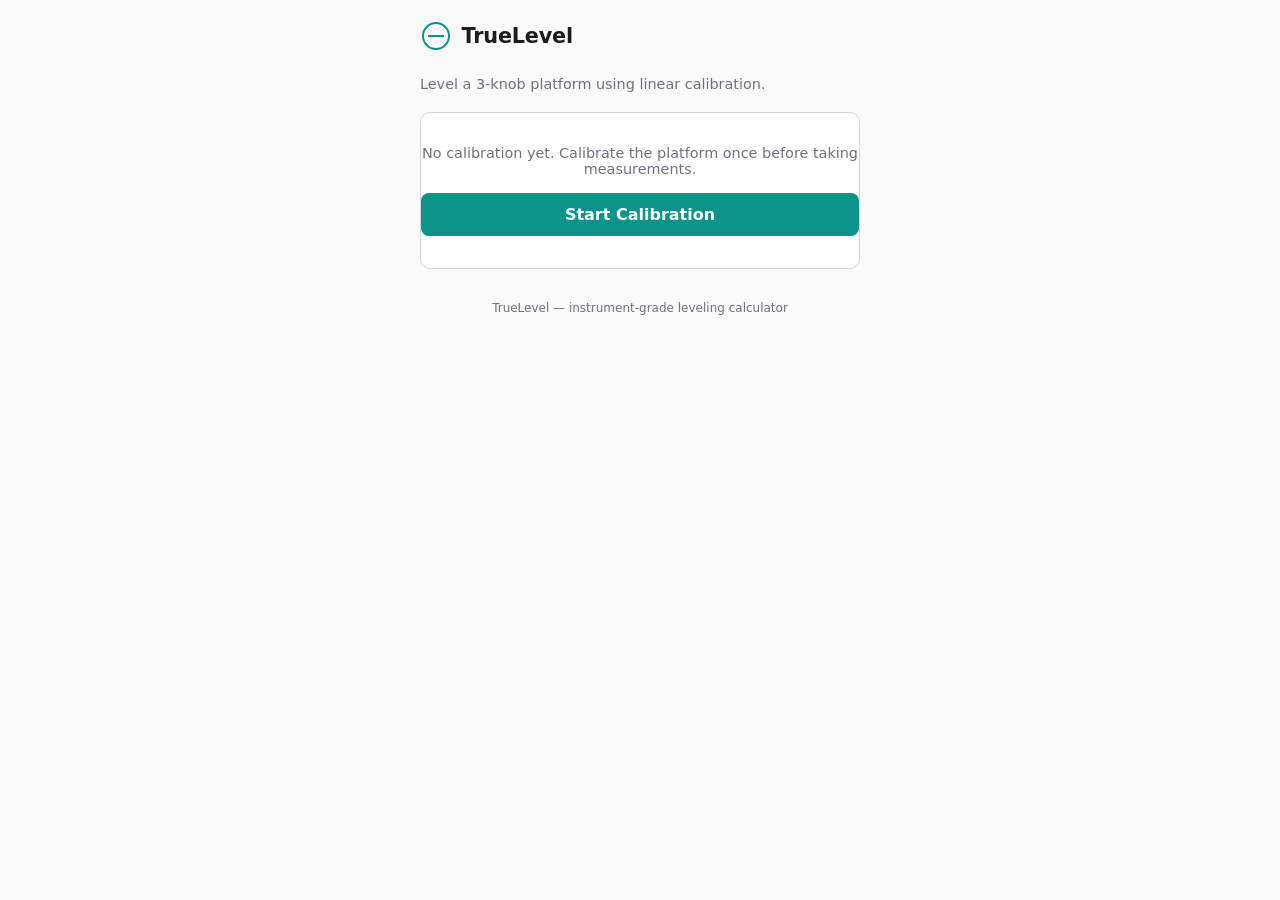
==== truelevel/index.html @ a00348c5 "Initial commit: TrueLevel PWA + GitHub Pages deploy 3-knob platform leveling calculator. Static PWA " ====
<!DOCTYPE html>
<html lang="en">
<head>
<meta charset="UTF-8" />
<meta name="viewport" content="width=device-width, initial-scale=1, viewport-fit=cover" />
<title>TrueLevel</title>
<meta name="theme-color" content="#0d9488" />
<link rel="manifest" href="manifest.json" />
<link rel="apple-touch-icon" href="icons/icon-192.png" />
<link rel="icon" href="icons/icon-192.png" />
<link rel="stylesheet" href="css/style.css" />
</head>
<body>
<div class="app">
  <header class="app-header">
    <svg class="brand-icon" viewBox="0 0 32 32" fill="none" xmlns="http://www.w3.org/2000/svg">
      <circle cx="16" cy="16" r="13" stroke="#0D9488" stroke-width="2"/>
      <line x1="8" y1="16" x2="24" y2="16" stroke="#0D9488" stroke-width="2"/>
    </svg>
    <h1>TrueLevel</h1>
  </header>
  <p class="subtitle">Level a 3-knob platform using linear calibration.</p>

  <div id="home-content"></div>

  <p class="footer-note">TrueLevel &mdash; instrument-grade leveling calculator</p>
</div>

<script src="js/storage.js"></script>
<script src="js/home.js"></script>
<script src="js/register-sw.js"></script>
</body>
</html>
---- truelevel/css/style.css ----
:root {
  --bg: #fafafa;
  --surface: #ffffff;
  --accent: #0d9488;
  --accent-dark: #0f766e;
  --text: #1c1c1c;
  --text-muted: #6b7280;
  --border: #d1d5db;
  --readout-bg: #f3f4f6;
  --ok: #16a34a;
  --warn: #dc2626;
  --font-sans: system-ui, -apple-system, "Segoe UI", Roboto, sans-serif;
  --font-mono: "SFMono-Regular", Consolas, "Liberation Mono", Menlo, monospace;
}

* {
  box-sizing: border-box;
}

html,
body {
  margin: 0;
  padding: 0;
  background: var(--bg);
  color: var(--text);
  font-family: var(--font-sans);
  -webkit-font-smoothing: antialiased;
}

body {
  min-height: 100vh;
  display: flex;
  flex-direction: column;
  align-items: center;
  padding: 0 0 2rem;
}

.app {
  width: 100%;
  max-width: 480px;
  padding: 1.25rem 1.25rem 3rem;
}

header.app-header {
  display: flex;
  align-items: center;
  gap: 0.6rem;
  margin-bottom: 1.5rem;
}

.brand-icon {
  width: 32px;
  height: 32px;
  flex-shrink: 0;
}

h1 {
  font-size: 1.3rem;
  font-weight: 700;
  margin: 0;
  letter-spacing: -0.01em;
}

h2 {
  font-size: 1.05rem;
  font-weight: 600;
  margin: 0 0 0.75rem;
}

p.subtitle {
  color: var(--text-muted);
  font-size: 0.9rem;
  margin: 0 0 1.25rem;
}

.card {
  background: var(--surface);
  border: 1px solid var(--border);
  border-radius: 10px;
  padding: 1.1rem;
  margin-bottom: 1rem;
}

.notice {
  background: #f0fdfa;
  border: 1px solid #99f6e4;
  color: var(--accent-dark);
  border-radius: 8px;
  padding: 0.75rem 0.9rem;
  font-size: 0.85rem;
  margin-bottom: 1.25rem;
}

.progress {
  display: flex;
  align-items: center;
  gap: 0.5rem;
  margin-bottom: 1.25rem;
}

.progress-label {
  font-family: var(--font-mono);
  font-size: 0.8rem;
  color: var(--text-muted);
  white-space: nowrap;
}

.progress-track {
  flex: 1;
  height: 6px;
  background: var(--readout-bg);
  border-radius: 3px;
  overflow: hidden;
}

.progress-fill {
  height: 100%;
  background: var(--accent);
  border-radius: 3px;
  transition: width 0.2s ease;
}

label {
  display: block;
  font-size: 0.82rem;
  font-weight: 600;
  color: var(--text-muted);
  margin-bottom: 0.3rem;
  text-transform: uppercase;
  letter-spacing: 0.03em;
}

.field {
  margin-bottom: 1rem;
}

.point-row {
  display: grid;
  grid-template-columns: 1fr 1fr 1fr;
  gap: 0.6rem;
  margin-bottom: 1rem;
}

.point-field label {
  text-align: center;
}

input[type="number"],
input[type="text"] {
  width: 100%;
  font-family: var(--font-mono);
  font-variant-numeric: tabular-nums;
  font-size: 1.05rem;
  padding: 0.6rem 0.65rem;
  border: 1px solid var(--border);
  border-radius: 8px;
  background: var(--readout-bg);
  box-shadow: inset 0 1px 3px rgba(0, 0, 0, 0.06);
  color: var(--text);
  text-align: center;
}

input[type="number"]:focus,
input[type="text"]:focus {
  outline: none;
  border-color: var(--accent);
  box-shadow: inset 0 1px 3px rgba(0, 0, 0, 0.06), 0 0 0 3px rgba(13, 148, 136, 0.15);
}

.readout {
  font-family: var(--font-mono);
  font-variant-numeric: tabular-nums;
  background: var(--readout-bg);
  border: 1px solid var(--border);
  border-radius: 8px;
  box-shadow: inset 0 1px 3px rgba(0, 0, 0, 0.06);
  padding: 0.6rem 0.75rem;
  font-size: 1rem;
}

.select-group {
  display: flex;
  gap: 0.5rem;
}

.select-option {
  flex: 1;
  text-align: center;
  padding: 0.6rem 0.5rem;
  border: 1px solid var(--border);
  border-radius: 8px;
  background: var(--surface);
  cursor: pointer;
  font-size: 0.88rem;
  font-weight: 600;
  color: var(--text-muted);
  transition: all 0.15s ease;
  user-select: none;
}

.select-option.active {
  border-color: var(--accent);
  background: #f0fdfa;
  color: var(--accent-dark);
}

.knob-picker {
  display: flex;
  gap: 0.5rem;
}

.knob-picker .select-option {
  display: flex;
  align-items: center;
  justify-content: center;
  gap: 0.35rem;
}

button,
.btn {
  display: inline-flex;
  align-items: center;
  justify-content: center;
  gap: 0.4rem;
  width: 100%;
  font-family: var(--font-sans);
  font-size: 1rem;
  font-weight: 600;
  padding: 0.75rem 1rem;
  border-radius: 8px;
  border: none;
  cursor: pointer;
  text-decoration: none;
  transition: background 0.15s ease, transform 0.05s ease;
}

button:active,
.btn:active {
  transform: scale(0.98);
}

.btn-primary {
  background: var(--accent);
  color: #fff;
}

.btn-primary:hover {
  background: var(--accent-dark);
}

.btn-secondary {
  background: var(--surface);
  color: var(--accent-dark);
  border: 1px solid var(--accent);
}

.btn-secondary:hover {
  background: #f0fdfa;
}

.btn-text {
  background: transparent;
  color: var(--text-muted);
  font-weight: 500;
  text-decoration: underline;
}

.btn-row {
  display: flex;
  gap: 0.6rem;
  margin-top: 1.25rem;
}

.btn-row > * {
  flex: 1;
}

.stack {
  display: flex;
  flex-direction: column;
  gap: 0.75rem;
}

.knob-result {
  display: flex;
  align-items: center;
  gap: 0.9rem;
}

.knob-icon {
  width: 44px;
  height: 44px;
  flex-shrink: 0;
}

.knob-result-body {
  flex: 1;
}

.knob-result-title {
  font-weight: 700;
  font-size: 0.95rem;
  margin-bottom: 0.25rem;
  display: flex;
  align-items: center;
  gap: 0.4rem;
}

.status-dot {
  width: 9px;
  height: 9px;
  border-radius: 50%;
  flex-shrink: 0;
}

.status-dot.ok {
  background: var(--ok);
}

.status-dot.warn {
  background: var(--warn);
}

.knob-result-detail {
  font-family: var(--font-mono);
  font-variant-numeric: tabular-nums;
  font-size: 0.95rem;
  color: var(--text);
}

.knob-result-sub {
  font-size: 0.8rem;
  color: var(--text-muted);
  margin-top: 0.15rem;
}

.matrix-table {
  border-collapse: collapse;
  width: 100%;
  font-family: var(--font-mono);
  font-variant-numeric: tabular-nums;
  font-size: 0.85rem;
}

.matrix-table td {
  border: 1px solid var(--border);
  background: var(--readout-bg);
  padding: 0.4rem 0.5rem;
  text-align: center;
}

.error-text {
  color: var(--warn);
  font-size: 0.85rem;
  margin-top: 0.5rem;
}

.center-cta {
  text-align: center;
  padding: 2rem 0;
}

.footer-note {
  text-align: center;
  color: var(--text-muted);
  font-size: 0.75rem;
  margin-top: 2rem;
}
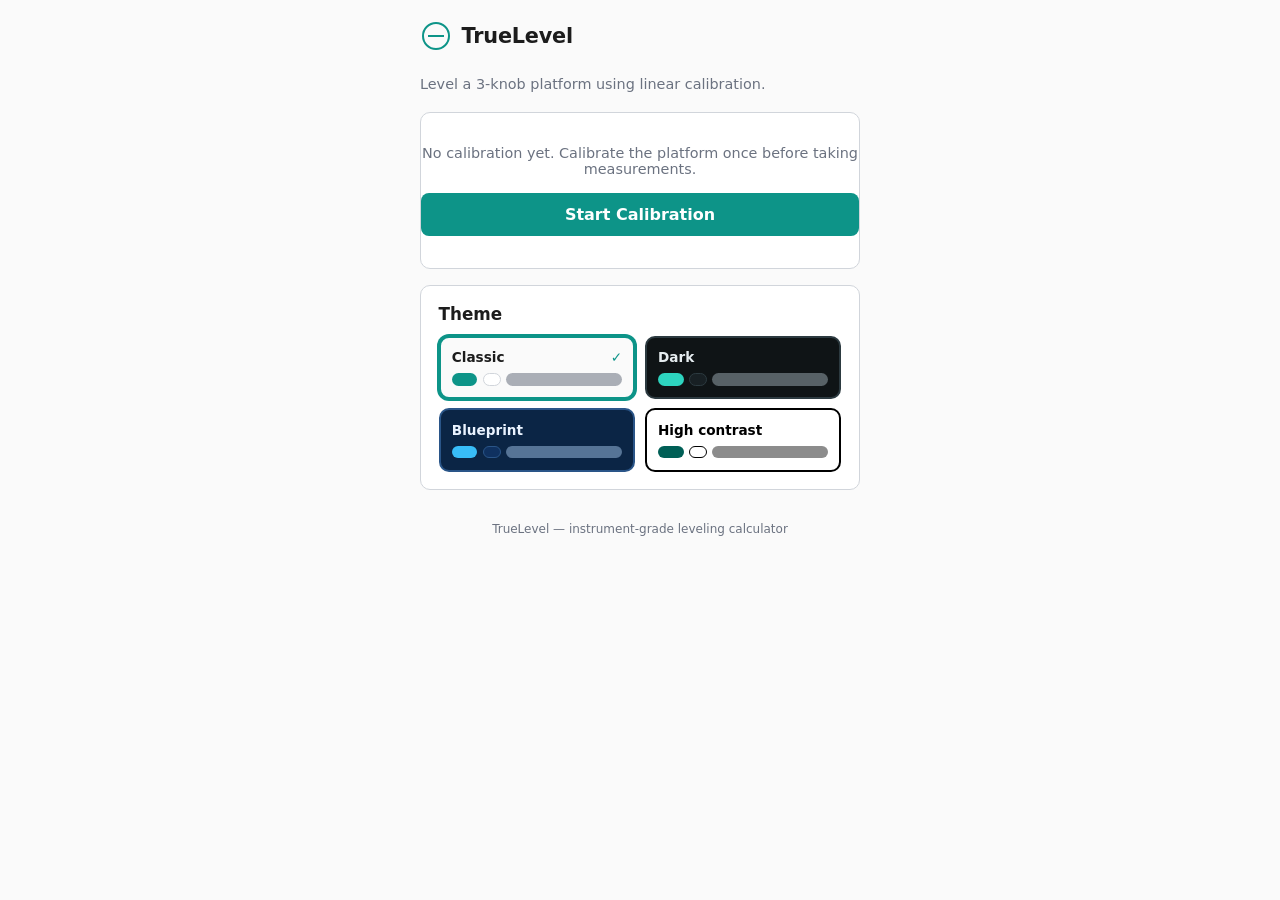
==== commit d12ce3e1: "Add in-app theme picker (Classic, Dark, Blueprint, High contrast) Colors are now tokens; each theme " ====
--- a/truelevel/index.html
+++ b/truelevel/index.html
@@ -9,19 +9,25 @@
 <link rel="apple-touch-icon" href="icons/icon-192.png" />
 <link rel="icon" href="icons/icon-192.png" />
 <link rel="stylesheet" href="css/style.css" />
+<script src="js/theme.js"></script>
 </head>
 <body>
 <div class="app">
   <header class="app-header">
     <svg class="brand-icon" viewBox="0 0 32 32" fill="none" xmlns="http://www.w3.org/2000/svg">
-      <circle cx="16" cy="16" r="13" stroke="#0D9488" stroke-width="2"/>
-      <line x1="8" y1="16" x2="24" y2="16" stroke="#0D9488" stroke-width="2"/>
+      <circle cx="16" cy="16" r="13" stroke="currentColor" stroke-width="2"/>
+      <line x1="8" y1="16" x2="24" y2="16" stroke="currentColor" stroke-width="2"/>
     </svg>
     <h1>TrueLevel</h1>
   </header>
   <p class="subtitle">Level a 3-knob platform using linear calibration.</p>
 
   <div id="home-content"></div>
+
+  <div class="card" style="margin-top: 1rem;">
+    <h2>Theme</h2>
+    <div id="theme-picker"></div>
+  </div>
 
   <p class="footer-note">TrueLevel &mdash; instrument-grade leveling calculator</p>
 </div>
--- a/truelevel/css/style.css
+++ b/truelevel/css/style.css
@@ -1,16 +1,90 @@
-:root {
+/* Theme tokens. :root and [data-theme="light"] are the Classic theme; the
+   other themes only override tokens. Any element with a data-theme attribute
+   (the <html> tag, or a preview tile in the picker) re-scopes the tokens. */
+:root,
+[data-theme="light"] {
   --bg: #fafafa;
   --surface: #ffffff;
   --accent: #0d9488;
   --accent-dark: #0f766e;
+  --accent-text: #0f766e;
+  --accent-soft: #f0fdfa;
+  --accent-border: #99f6e4;
+  --on-accent: #ffffff;
+  --focus-ring: rgba(13, 148, 136, 0.15);
   --text: #1c1c1c;
   --text-muted: #6b7280;
   --border: #d1d5db;
   --readout-bg: #f3f4f6;
+  --inset-shadow: inset 0 1px 3px rgba(0, 0, 0, 0.06);
   --ok: #16a34a;
   --warn: #dc2626;
+  --warn-soft: #fef2f2;
   --font-sans: system-ui, -apple-system, "Segoe UI", Roboto, sans-serif;
   --font-mono: "SFMono-Regular", Consolas, "Liberation Mono", Menlo, monospace;
+}
+
+/* Dark instrument: easy on the eyes in a dim workshop. */
+[data-theme="dark"] {
+  --bg: #0f1416;
+  --surface: #182024;
+  --accent: #2dd4bf;
+  --accent-dark: #5eead4;
+  --accent-text: #5eead4;
+  --accent-soft: #10302c;
+  --accent-border: #1f5a52;
+  --on-accent: #04201c;
+  --focus-ring: rgba(45, 212, 191, 0.3);
+  --text: #e6edf0;
+  --text-muted: #93a1a8;
+  --border: #2c3a40;
+  --readout-bg: #0b1012;
+  --inset-shadow: none;
+  --ok: #4ade80;
+  --warn: #f87171;
+  --warn-soft: #3a1618;
+}
+
+/* Blueprint: navy paper with a drafting grid. */
+[data-theme="blueprint"] {
+  --bg: #0b2545;
+  --surface: #0f3160;
+  --accent: #38bdf8;
+  --accent-dark: #7dd3fc;
+  --accent-text: #7dd3fc;
+  --accent-soft: #0c3b6b;
+  --accent-border: #2a6ba3;
+  --on-accent: #062033;
+  --focus-ring: rgba(56, 189, 248, 0.35);
+  --text: #eaf3ff;
+  --text-muted: #94b4d9;
+  --border: #2a5588;
+  --readout-bg: #0a2242;
+  --inset-shadow: none;
+  --ok: #34d399;
+  --warn: #fb7185;
+  --warn-soft: #4a1d33;
+}
+
+/* High contrast: black on white, bigger type and targets, for sunlight. */
+[data-theme="contrast"] {
+  --bg: #ffffff;
+  --surface: #ffffff;
+  --accent: #005f56;
+  --accent-dark: #003d37;
+  --accent-text: #00423b;
+  --accent-soft: #e3f4f1;
+  --accent-border: #005f56;
+  --on-accent: #ffffff;
+  --focus-ring: rgba(0, 95, 86, 0.35);
+  --text: #000000;
+  --text-muted: #2e2e2e;
+  --border: #000000;
+  --readout-bg: #f0f0f0;
+  --inset-shadow: none;
+  --ok: #006400;
+  --warn: #b00000;
+  --warn-soft: #fde8e8;
 }
 
 * {
@@ -82,9 +156,9 @@
 }
 
 .notice {
-  background: #f0fdfa;
-  border: 1px solid #99f6e4;
-  color: var(--accent-dark);
+  background: var(--accent-soft);
+  border: 1px solid var(--accent-border);
+  color: var(--accent-text);
   border-radius: 8px;
   padding: 0.75rem 0.9rem;
   font-size: 0.85rem;
@@ -155,7 +229,7 @@
   border: 1px solid var(--border);
   border-radius: 8px;
   background: var(--readout-bg);
-  box-shadow: inset 0 1px 3px rgba(0, 0, 0, 0.06);
+  box-shadow: var(--inset-shadow);
   color: var(--text);
   text-align: center;
 }
@@ -164,7 +238,7 @@
 input[type="text"]:focus {
   outline: none;
   border-color: var(--accent);
-  box-shadow: inset 0 1px 3px rgba(0, 0, 0, 0.06), 0 0 0 3px rgba(13, 148, 136, 0.15);
+  box-shadow: var(--inset-shadow), 0 0 0 3px var(--focus-ring);
 }
 
 .readout {
@@ -173,7 +247,7 @@
   background: var(--readout-bg);
   border: 1px solid var(--border);
   border-radius: 8px;
-  box-shadow: inset 0 1px 3px rgba(0, 0, 0, 0.06);
+  box-shadow: var(--inset-shadow);
   padding: 0.6rem 0.75rem;
   font-size: 1rem;
 }
@@ -200,8 +274,8 @@
 
 .select-option.active {
   border-color: var(--accent);
-  background: #f0fdfa;
-  color: var(--accent-dark);
+  background: var(--accent-soft);
+  color: var(--accent-text);
 }
 
 .knob-picker {
@@ -241,7 +315,7 @@
 
 .btn-primary {
   background: var(--accent);
-  color: #fff;
+  color: var(--on-accent);
 }
 
 .btn-primary:hover {
@@ -250,12 +324,12 @@
 
 .btn-secondary {
   background: var(--surface);
-  color: var(--accent-dark);
+  color: var(--accent-text);
   border: 1px solid var(--accent);
 }
 
 .btn-secondary:hover {
-  background: #f0fdfa;
+  background: var(--accent-soft);
 }
 
 .btn-text {
@@ -366,3 +440,186 @@
   font-size: 0.75rem;
   margin-top: 2rem;
 }
+
+/* Saved calibrations */
+.calib-head {
+  display: flex;
+  align-items: center;
+  justify-content: space-between;
+  gap: 0.5rem;
+}
+
+.calib-name {
+  font-weight: 600;
+  overflow-wrap: anywhere;
+}
+
+.calib-date {
+  color: var(--text-muted);
+  font-size: 0.82rem;
+  margin: 0.15rem 0 0.6rem;
+}
+
+.badge {
+  flex-shrink: 0;
+  font-size: 0.72rem;
+  font-weight: 600;
+  padding: 0.15rem 0.5rem;
+  border-radius: 999px;
+  background: var(--accent-soft);
+  color: var(--accent-text);
+  border: 1px solid var(--accent);
+}
+
+.calib-item details {
+  font-size: 0.85rem;
+  color: var(--text-muted);
+}
+
+.calib-item summary {
+  cursor: pointer;
+  margin-bottom: 0.4rem;
+}
+
+.calib-actions {
+  margin-top: 0.75rem;
+}
+
+.btn-danger {
+  color: var(--warn);
+  border-color: var(--warn);
+}
+
+.btn-danger:hover {
+  background: var(--warn-soft);
+}
+
+/* Icons follow the theme accent */
+.brand-icon,
+.knob-icon {
+  color: var(--accent);
+}
+
+/* Blueprint drafting grid */
+html[data-theme="blueprint"] body {
+  background-image:
+    linear-gradient(rgba(125, 211, 252, 0.07) 1px, transparent 1px),
+    linear-gradient(90deg, rgba(125, 211, 252, 0.07) 1px, transparent 1px);
+  background-size: 24px 24px;
+  background-attachment: fixed;
+}
+
+/* High contrast: bigger type, heavier borders, taller touch targets */
+html[data-theme="contrast"] {
+  font-size: 112.5%;
+}
+
+html[data-theme="contrast"] .card,
+html[data-theme="contrast"] .notice,
+html[data-theme="contrast"] input[type="number"],
+html[data-theme="contrast"] input[type="text"],
+html[data-theme="contrast"] .select-option,
+html[data-theme="contrast"] .btn-secondary,
+html[data-theme="contrast"] .readout {
+  border-width: 2px;
+}
+
+html[data-theme="contrast"] button,
+html[data-theme="contrast"] .btn {
+  min-height: 3.25rem;
+}
+
+html[data-theme="contrast"] label {
+  color: var(--text);
+}
+
+/* Theme picker (home page) */
+.theme-picker {
+  display: grid;
+  grid-template-columns: 1fr 1fr;
+  gap: 0.6rem;
+}
+
+.theme-tile {
+  display: flex;
+  flex-direction: column;
+  align-items: stretch;
+  gap: 0.5rem;
+  padding: 0.7rem;
+  background: var(--bg);
+  color: var(--text);
+  border: 2px solid var(--border);
+  border-radius: 10px;
+  font-size: 0.85rem;
+  text-align: left;
+}
+
+.theme-tile.active {
+  border-color: var(--accent);
+  box-shadow: 0 0 0 2px var(--accent);
+}
+
+.theme-tile-name {
+  display: flex;
+  align-items: center;
+  justify-content: space-between;
+}
+
+.theme-tile-check {
+  color: var(--accent);
+  font-weight: 700;
+}
+
+.theme-tile-preview {
+  display: flex;
+  align-items: center;
+  gap: 0.35rem;
+}
+
+.theme-tile-preview span {
+  height: 0.8rem;
+  border-radius: 999px;
+}
+
+.theme-tile-preview .sw-accent {
+  flex: 0 0 1.6rem;
+  background: var(--accent);
+}
+
+.theme-tile-preview .sw-surface {
+  flex: 0 0 1.1rem;
+  background: var(--surface);
+  border: 1px solid var(--border);
+}
+
+.theme-tile-preview .sw-muted {
+  flex: 1;
+  background: var(--text-muted);
+  opacity: 0.55;
+}
+
+/* Keep 3 point readings (e.g. "-0.150") from clipping on narrow phones:
+   tighter padding, and no spinner arrows eating the width. */
+.point-row {
+  gap: 0.4rem;
+}
+
+.point-field input {
+  padding-left: 0.25rem;
+  padding-right: 0.25rem;
+}
+
+input[type="number"]::-webkit-inner-spin-button,
+input[type="number"]::-webkit-outer-spin-button {
+  -webkit-appearance: none;
+  margin: 0;
+}
+
+input[type="number"] {
+  -moz-appearance: textfield;
+  appearance: textfield;
+}
+
+html[data-theme="contrast"] .point-field input {
+  font-size: 1rem;
+}
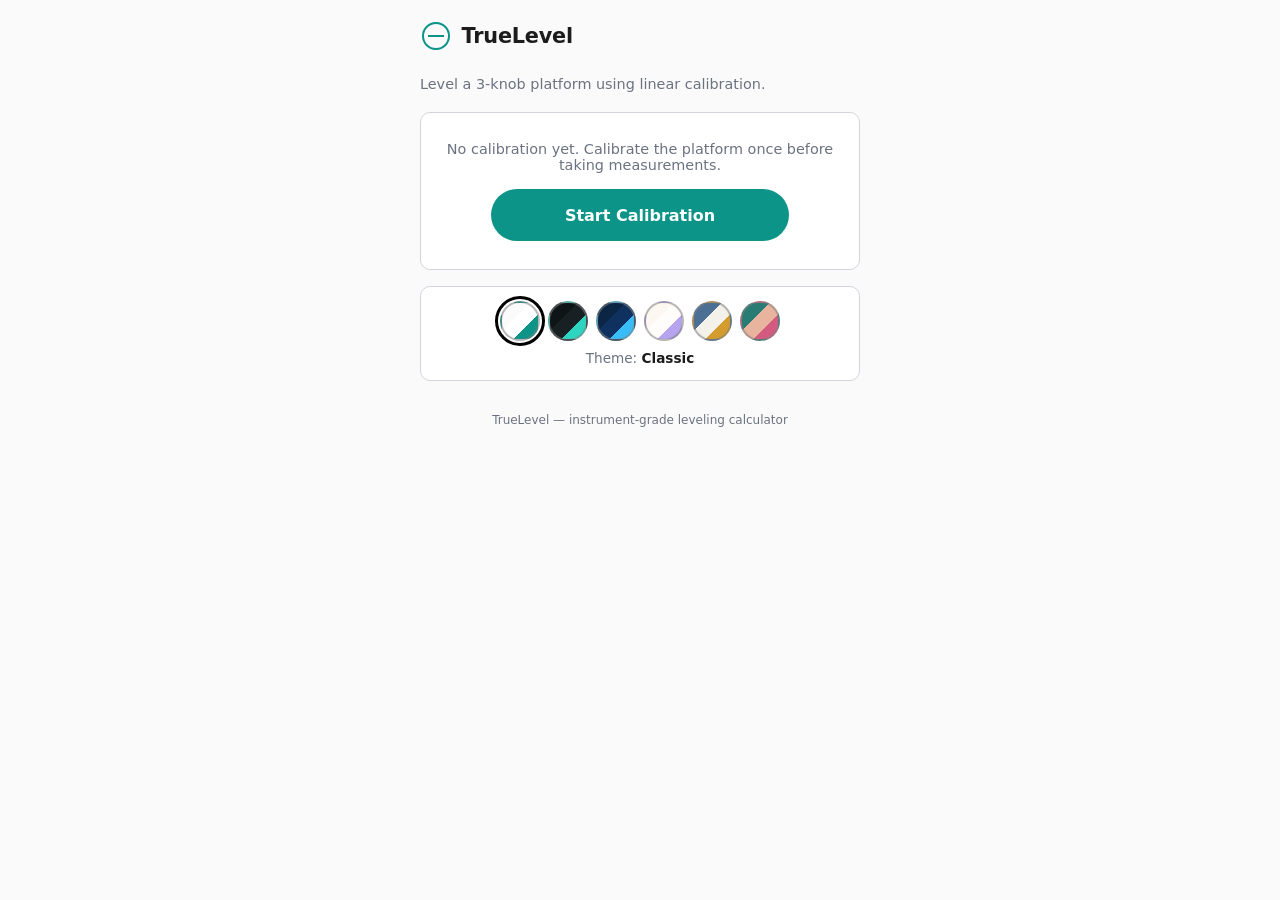
==== commit 1ad4a03a: "Compact theme picker: one row of swatches instead of tiles Cuts the picker from ~290px to ~98px on p" ====
--- a/truelevel/index.html
+++ b/truelevel/index.html
@@ -24,8 +24,7 @@
 
   <div id="home-content"></div>
 
-  <div class="card" style="margin-top: 1rem;">
-    <h2>Theme</h2>
+  <div class="card" style="margin-top: 1rem; padding: 0.85rem;">
     <div id="theme-picker"></div>
   </div>
 
--- a/truelevel/css/style.css
+++ b/truelevel/css/style.css
@@ -13,6 +13,7 @@
   --on-accent: #ffffff;
   --focus-ring: rgba(13, 148, 136, 0.15);
   --text: #1c1c1c;
+  --page-text: #1c1c1c;
   --text-muted: #6b7280;
   --border: #d1d5db;
   --readout-bg: #f3f4f6;
@@ -36,6 +37,7 @@
   --on-accent: #04201c;
   --focus-ring: rgba(45, 212, 191, 0.3);
   --text: #e6edf0;
+  --page-text: #e6edf0;
   --text-muted: #93a1a8;
   --border: #2c3a40;
   --readout-bg: #0b1012;
@@ -57,6 +59,7 @@
   --on-accent: #062033;
   --focus-ring: rgba(56, 189, 248, 0.35);
   --text: #eaf3ff;
+  --page-text: #eaf3ff;
   --text-muted: #94b4d9;
   --border: #2a5588;
   --readout-bg: #0a2242;
@@ -66,25 +69,79 @@
   --warn-soft: #4a1d33;
 }
 
-/* High contrast: black on white, bigger type and targets, for sunlight. */
-[data-theme="contrast"] {
-  --bg: #ffffff;
-  --surface: #ffffff;
-  --accent: #005f56;
-  --accent-dark: #003d37;
-  --accent-text: #00423b;
-  --accent-soft: #e3f4f1;
-  --accent-border: #005f56;
-  --on-accent: #ffffff;
-  --focus-ring: rgba(0, 95, 86, 0.35);
-  --text: #000000;
-  --text-muted: #2e2e2e;
-  --border: #000000;
-  --readout-bg: #f0f0f0;
-  --inset-shadow: none;
-  --ok: #006400;
-  --warn: #b00000;
-  --warn-soft: #fde8e8;
+/* Pastel: soft lavender, peach and mint with rounded corners. */
+[data-theme="pastel"] {
+  --bg: #fdf7f2;
+  --surface: #fffdfc;
+  --accent: #b7a4ee;
+  --accent-dark: #a591e0;
+  --accent-text: #5b46a8;
+  --accent-soft: #f1ecfd;
+  --accent-border: #d9cff7;
+  --on-accent: #2f2350;
+  --focus-ring: rgba(183, 164, 238, 0.4);
+  --text: #3f3852;
+  --page-text: #3f3852;
+  --text-muted: #6f6783;
+  --border: #e6dcec;
+  --readout-bg: #f6eef4;
+  --inset-shadow: inset 0 1px 3px rgba(91, 70, 168, 0.06);
+  --ok: #4fa88a;
+  --warn: #c8425f;
+  --warn-soft: #fde8ee;
+}
+
+/* Van Gogh (The Bedroom): wall blue backdrop, cream cards, wood outlines,
+   golden accent, red call to action, olive for success. The wall blue is
+   #5A82A6 deepened to #4C7093 so cream text on it stays readable (4.6:1). */
+[data-theme="vangogh"] {
+  --bg: #4c7093;
+  --surface: #f4f1ea;
+  --accent: #d49c2f;
+  --accent-dark: #b98420;
+  --accent-text: #7a5108;
+  --accent-soft: #f6e7c4;
+  --accent-border: #e2be6a;
+  --on-accent: #2e2210;
+  --cta: #c82819;
+  --cta-dark: #a51f13;
+  --on-cta: #f4f1ea;
+  --focus-ring: rgba(90, 130, 166, 0.45);
+  --text: #2e2a25;
+  --page-text: #f4f1ea;
+  --text-muted: #6b5a4a;
+  --border: #a67c5b;
+  --readout-bg: #eae3d5;
+  --inset-shadow: inset 0 1px 3px rgba(46, 42, 37, 0.1);
+  --ok: #3b6b38;
+  --warn: #c82819;
+  --warn-soft: #f8dcd6;
+}
+
+/* Matisse (Woman with a Hat): Fauvist teal backdrop, peach cards, olive
+   outlines, fuchsia accent, hot red call to action, violet-navy type. */
+[data-theme="matisse"] {
+  --bg: #287c74;
+  --surface: #e8b49e;
+  --accent: #d45b80;
+  --accent-dark: #b8446a;
+  --accent-text: #7a1d43;
+  --accent-soft: #f6cfd3;
+  --accent-border: #e58fa8;
+  --on-accent: #30264a;
+  --cta: #d82822;
+  --cta-dark: #b31e19;
+  --on-cta: #fff6ee;
+  --focus-ring: rgba(212, 91, 128, 0.45);
+  --text: #30264a;
+  --page-text: #fff6ee;
+  --text-muted: #4a3f63;
+  --border: #5c703c;
+  --readout-bg: #f6dccf;
+  --inset-shadow: inset 0 1px 3px rgba(48, 38, 74, 0.14);
+  --ok: #5c703c;
+  --warn: #8e1519;
+  --warn-soft: #f6cfc7;
 }
 
 * {
@@ -308,18 +365,24 @@
   transition: background 0.15s ease, transform 0.05s ease;
 }
 
+button:not(.theme-swatch):not(.btn-text),
+.btn {
+  min-height: 3.25rem;
+  border-radius: 999px;
+}
+
 button:active,
 .btn:active {
   transform: scale(0.98);
 }
 
 .btn-primary {
-  background: var(--accent);
-  color: var(--on-accent);
+  background: var(--cta, var(--accent));
+  color: var(--on-cta, var(--on-accent));
 }
 
 .btn-primary:hover {
-  background: var(--accent-dark);
+  background: var(--cta-dark, var(--accent-dark));
 }
 
 .btn-secondary {
@@ -431,7 +494,15 @@
 
 .center-cta {
   text-align: center;
-  padding: 2rem 0;
+  padding: 1.75rem 1.25rem;
+}
+
+/* The main call to action sits inside its card instead of touching the edges. */
+.center-cta .btn {
+  width: auto;
+  min-width: 75%;
+  padding-left: 2rem;
+  padding-right: 2rem;
 }
 
 .footer-note {
@@ -509,93 +580,63 @@
   background-attachment: fixed;
 }
 
-/* High contrast: bigger type, heavier borders, taller touch targets */
-html[data-theme="contrast"] {
-  font-size: 112.5%;
-}
-
-html[data-theme="contrast"] .card,
-html[data-theme="contrast"] .notice,
-html[data-theme="contrast"] input[type="number"],
-html[data-theme="contrast"] input[type="text"],
-html[data-theme="contrast"] .select-option,
-html[data-theme="contrast"] .btn-secondary,
-html[data-theme="contrast"] .readout {
-  border-width: 2px;
-}
-
-html[data-theme="contrast"] button,
-html[data-theme="contrast"] .btn {
-  min-height: 3.25rem;
-}
-
-html[data-theme="contrast"] label {
+/* Pastel: soft gradient backdrop and rounder shapes */
+html[data-theme="pastel"] body {
+  background-image: linear-gradient(160deg, #fff1ec 0%, #f3edff 55%, #e9f7f2 100%);
+  background-attachment: fixed;
+}
+
+html[data-theme="pastel"] .card,
+html[data-theme="pastel"] .notice {
+  border-radius: 16px;
+}
+
+html[data-theme="pastel"] input[type="number"],
+html[data-theme="pastel"] input[type="text"],
+html[data-theme="pastel"] .select-option,
+html[data-theme="pastel"] .readout {
+  border-radius: 12px;
+}
+
+/* Theme picker (home page): one row of round swatches. Each swatch carries its
+   own data-theme, so it paints bands of that theme's page, card and accent. */
+.theme-picker {
+  display: flex;
+  flex-wrap: wrap;
+  justify-content: center;
+  gap: 0.5rem;
+}
+
+.theme-swatch {
+  width: 40px;
+  height: 40px;
+  min-height: 0;
+  padding: 0;
+  flex: 0 0 auto;
+  border: 2px solid rgba(128, 128, 128, 0.55);
+  border-radius: 50%;
+  background: linear-gradient(
+    135deg,
+    var(--bg) 0 38%,
+    var(--surface) 38% 66%,
+    var(--accent) 66% 100%
+  );
+}
+
+.theme-swatch.active {
+  outline: 3px solid currentColor;
+  outline-offset: 2px;
+}
+
+.theme-caption {
+  margin: 0.6rem 0 0;
+  text-align: center;
+  font-size: 0.85rem;
+  color: var(--text-muted);
+}
+
+.theme-caption strong {
   color: var(--text);
-}
-
-/* Theme picker (home page) */
-.theme-picker {
-  display: grid;
-  grid-template-columns: 1fr 1fr;
-  gap: 0.6rem;
-}
-
-.theme-tile {
-  display: flex;
-  flex-direction: column;
-  align-items: stretch;
-  gap: 0.5rem;
-  padding: 0.7rem;
-  background: var(--bg);
-  color: var(--text);
-  border: 2px solid var(--border);
-  border-radius: 10px;
-  font-size: 0.85rem;
-  text-align: left;
-}
-
-.theme-tile.active {
-  border-color: var(--accent);
-  box-shadow: 0 0 0 2px var(--accent);
-}
-
-.theme-tile-name {
-  display: flex;
-  align-items: center;
-  justify-content: space-between;
-}
-
-.theme-tile-check {
-  color: var(--accent);
-  font-weight: 700;
-}
-
-.theme-tile-preview {
-  display: flex;
-  align-items: center;
-  gap: 0.35rem;
-}
-
-.theme-tile-preview span {
-  height: 0.8rem;
-  border-radius: 999px;
-}
-
-.theme-tile-preview .sw-accent {
-  flex: 0 0 1.6rem;
-  background: var(--accent);
-}
-
-.theme-tile-preview .sw-surface {
-  flex: 0 0 1.1rem;
-  background: var(--surface);
-  border: 1px solid var(--border);
-}
-
-.theme-tile-preview .sw-muted {
-  flex: 1;
-  background: var(--text-muted);
-  opacity: 0.55;
 }
 
 /* Keep 3 point readings (e.g. "-0.150") from clipping on narrow phones:
@@ -620,6 +661,79 @@
   appearance: textfield;
 }
 
-html[data-theme="contrast"] .point-field input {
-  font-size: 1rem;
-}
+/* Van Gogh: page text, outlines and brush-stroke backdrop */
+html[data-theme="vangogh"] body {
+  background-image: repeating-linear-gradient(
+    115deg,
+    rgba(255, 255, 255, 0.035) 0 2px,
+    transparent 2px 9px
+  );
+  background-attachment: fixed;
+}
+
+html:is([data-theme="vangogh"], [data-theme="matisse"]) .app-header h1,
+html:is([data-theme="vangogh"], [data-theme="matisse"]) .app p.subtitle,
+html:is([data-theme="vangogh"], [data-theme="matisse"]) .footer-note,
+html:is([data-theme="vangogh"], [data-theme="matisse"]) .btn-text,
+html:is([data-theme="vangogh"], [data-theme="matisse"]) .progress-label,
+html:is([data-theme="vangogh"], [data-theme="matisse"]) .app-header .brand-icon {
+  color: var(--page-text);
+}
+
+html:is([data-theme="vangogh"], [data-theme="matisse"]) .card p.subtitle {
+  color: var(--text-muted);
+}
+
+html[data-theme="vangogh"] .knob-icon {
+  color: var(--ok);
+}
+
+html[data-theme="vangogh"] .card {
+  border-width: 2px;
+  border-radius: 8px;
+  box-shadow: 3px 3px 0 rgba(46, 42, 37, 0.28);
+}
+
+html[data-theme="vangogh"] .btn-secondary,
+html[data-theme="vangogh"] input[type="number"],
+html[data-theme="vangogh"] input[type="text"] {
+  border-width: 2px;
+}
+
+/* Errors sit on the coloured page, so give them a light plate */
+html:is([data-theme="vangogh"], [data-theme="matisse"]) .error-text {
+  background: var(--page-text);
+  color: var(--warn);
+  border: 2px solid var(--warn);
+  border-radius: 8px;
+  padding: 0.5rem 0.75rem;
+  font-weight: 600;
+}
+
+/* Matisse: a fuchsia patch, olive outlines, hard violet shadow, inked CTAs */
+html[data-theme="matisse"] body {
+  background-image: radial-gradient(circle at 0% 0%, rgba(212, 91, 128, 0.3) 0, transparent 34%);
+  background-attachment: fixed;
+}
+
+html[data-theme="matisse"] .card {
+  border-width: 2px;
+  border-radius: 18px;
+  box-shadow: 4px 4px 0 rgba(48, 38, 74, 0.55);
+}
+
+html[data-theme="matisse"] .knob-icon {
+  color: var(--accent-text);
+}
+
+html[data-theme="matisse"] .btn-secondary,
+html[data-theme="matisse"] input[type="number"],
+html[data-theme="matisse"] input[type="text"] {
+  border-width: 2px;
+}
+
+/* Red and this teal have the same luminance, so ink the primary buttons
+   with a violet-navy contour, like Matisse's own outlines. */
+html[data-theme="matisse"] .btn-primary {
+  border: 2px solid var(--text);
+}
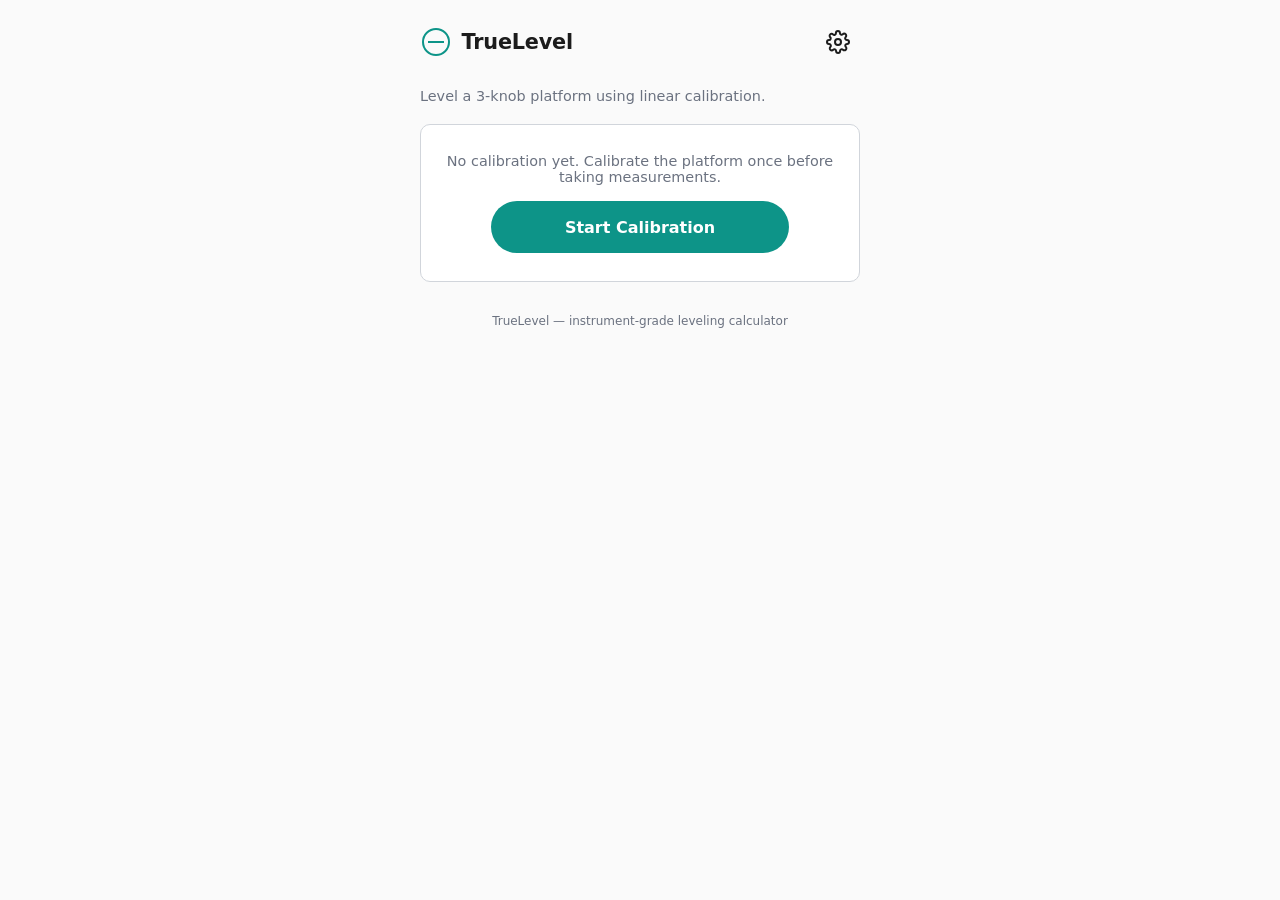
==== commit d8a5c0ee: "Add Settings page: appearance, results, data backup, help - Appearance: theme picker moves here (hom" ====
--- a/truelevel/index.html
+++ b/truelevel/index.html
@@ -10,6 +10,7 @@
 <link rel="icon" href="icons/icon-192.png" />
 <link rel="stylesheet" href="css/style.css" />
 <script src="js/theme.js"></script>
+<script src="js/prefs.js"></script>
 </head>
 <body>
 <div class="app">
@@ -19,14 +20,16 @@
       <line x1="8" y1="16" x2="24" y2="16" stroke="currentColor" stroke-width="2"/>
     </svg>
     <h1>TrueLevel</h1>
+    <a class="icon-btn" href="settings.html" aria-label="Settings" title="Settings">
+      <svg viewBox="0 0 24 24" width="24" height="24" fill="none" stroke="currentColor" stroke-width="2" stroke-linecap="round" stroke-linejoin="round" aria-hidden="true">
+        <circle cx="12" cy="12" r="3"/>
+        <path d="M19.4 15a1.65 1.65 0 0 0 .33 1.82l.06.06a2 2 0 1 1-2.83 2.83l-.06-.06a1.65 1.65 0 0 0-1.82-.33 1.65 1.65 0 0 0-1 1.51V21a2 2 0 1 1-4 0v-.09a1.65 1.65 0 0 0-1-1.51 1.65 1.65 0 0 0-1.82.33l-.06.06a2 2 0 1 1-2.83-2.83l.06-.06a1.65 1.65 0 0 0 .33-1.82 1.65 1.65 0 0 0-1.51-1H3a2 2 0 1 1 0-4h.09a1.65 1.65 0 0 0 1.51-1 1.65 1.65 0 0 0-.33-1.82l-.06-.06a2 2 0 1 1 2.83-2.83l.06.06a1.65 1.65 0 0 0 1.82.33h0a1.65 1.65 0 0 0 1-1.51V3a2 2 0 1 1 4 0v.09a1.65 1.65 0 0 0 1 1.51h0a1.65 1.65 0 0 0 1.82-.33l.06-.06a2 2 0 1 1 2.83 2.83l-.06.06a1.65 1.65 0 0 0-.33 1.82v0a1.65 1.65 0 0 0 1.51 1H21a2 2 0 1 1 0 4h-.09a1.65 1.65 0 0 0-1.51 1z"/>
+      </svg>
+    </a>
   </header>
   <p class="subtitle">Level a 3-knob platform using linear calibration.</p>
 
   <div id="home-content"></div>
-
-  <div class="card" style="margin-top: 1rem; padding: 0.85rem;">
-    <div id="theme-picker"></div>
-  </div>
 
   <p class="footer-note">TrueLevel &mdash; instrument-grade leveling calculator</p>
 </div>
--- a/truelevel/css/style.css
+++ b/truelevel/css/style.css
@@ -737,3 +737,93 @@
 html[data-theme="matisse"] .btn-primary {
   border: 2px solid var(--text);
 }
+
+/* Text size preference (set from Settings) */
+html[data-text-size="small"] {
+  font-size: 90%;
+}
+
+html[data-text-size="large"] {
+  font-size: 115%;
+}
+
+/* Gear link in the home header */
+.icon-btn {
+  margin-left: auto;
+  width: 44px;
+  height: 44px;
+  display: inline-flex;
+  align-items: center;
+  justify-content: center;
+  border-radius: 50%;
+  color: var(--page-text);
+  text-decoration: none;
+}
+
+.icon-btn:active {
+  background: rgba(128, 128, 128, 0.25);
+}
+
+/* Settings page */
+.hint {
+  font-size: 0.8rem;
+  color: var(--text-muted);
+  margin: 0.4rem 0 0;
+  overflow-wrap: anywhere;
+}
+
+.hint a {
+  color: var(--accent-text);
+}
+
+.card h3 {
+  font-size: 0.95rem;
+  margin: 1.1rem 0 0.2rem;
+}
+
+.card .stack {
+  margin-top: 0.75rem;
+}
+
+.card .field .btn-text {
+  width: auto;
+  min-height: 0;
+  padding: 0.4rem 0;
+  font-size: 0.82rem;
+}
+
+details.guide {
+  margin-top: 0.75rem;
+  border-top: 1px solid var(--border);
+  padding-top: 0.6rem;
+  font-size: 0.88rem;
+}
+
+details.guide summary {
+  cursor: pointer;
+  font-weight: 600;
+}
+
+details.guide ol {
+  margin: 0.6rem 0 0;
+  padding-left: 1.2rem;
+  line-height: 1.5;
+}
+
+details.guide textarea {
+  width: 100%;
+  margin: 0.6rem 0;
+  padding: 0.6rem;
+  font-family: var(--font-mono);
+  font-size: 0.8rem;
+  color: var(--text);
+  background: var(--readout-bg);
+  border: 1px solid var(--border);
+  border-radius: 8px;
+}
+
+section.card > .hint:first-of-type + .stack,
+section.card > .btn-danger,
+section.card > .btn-secondary {
+  margin-top: 0.75rem;
+}
